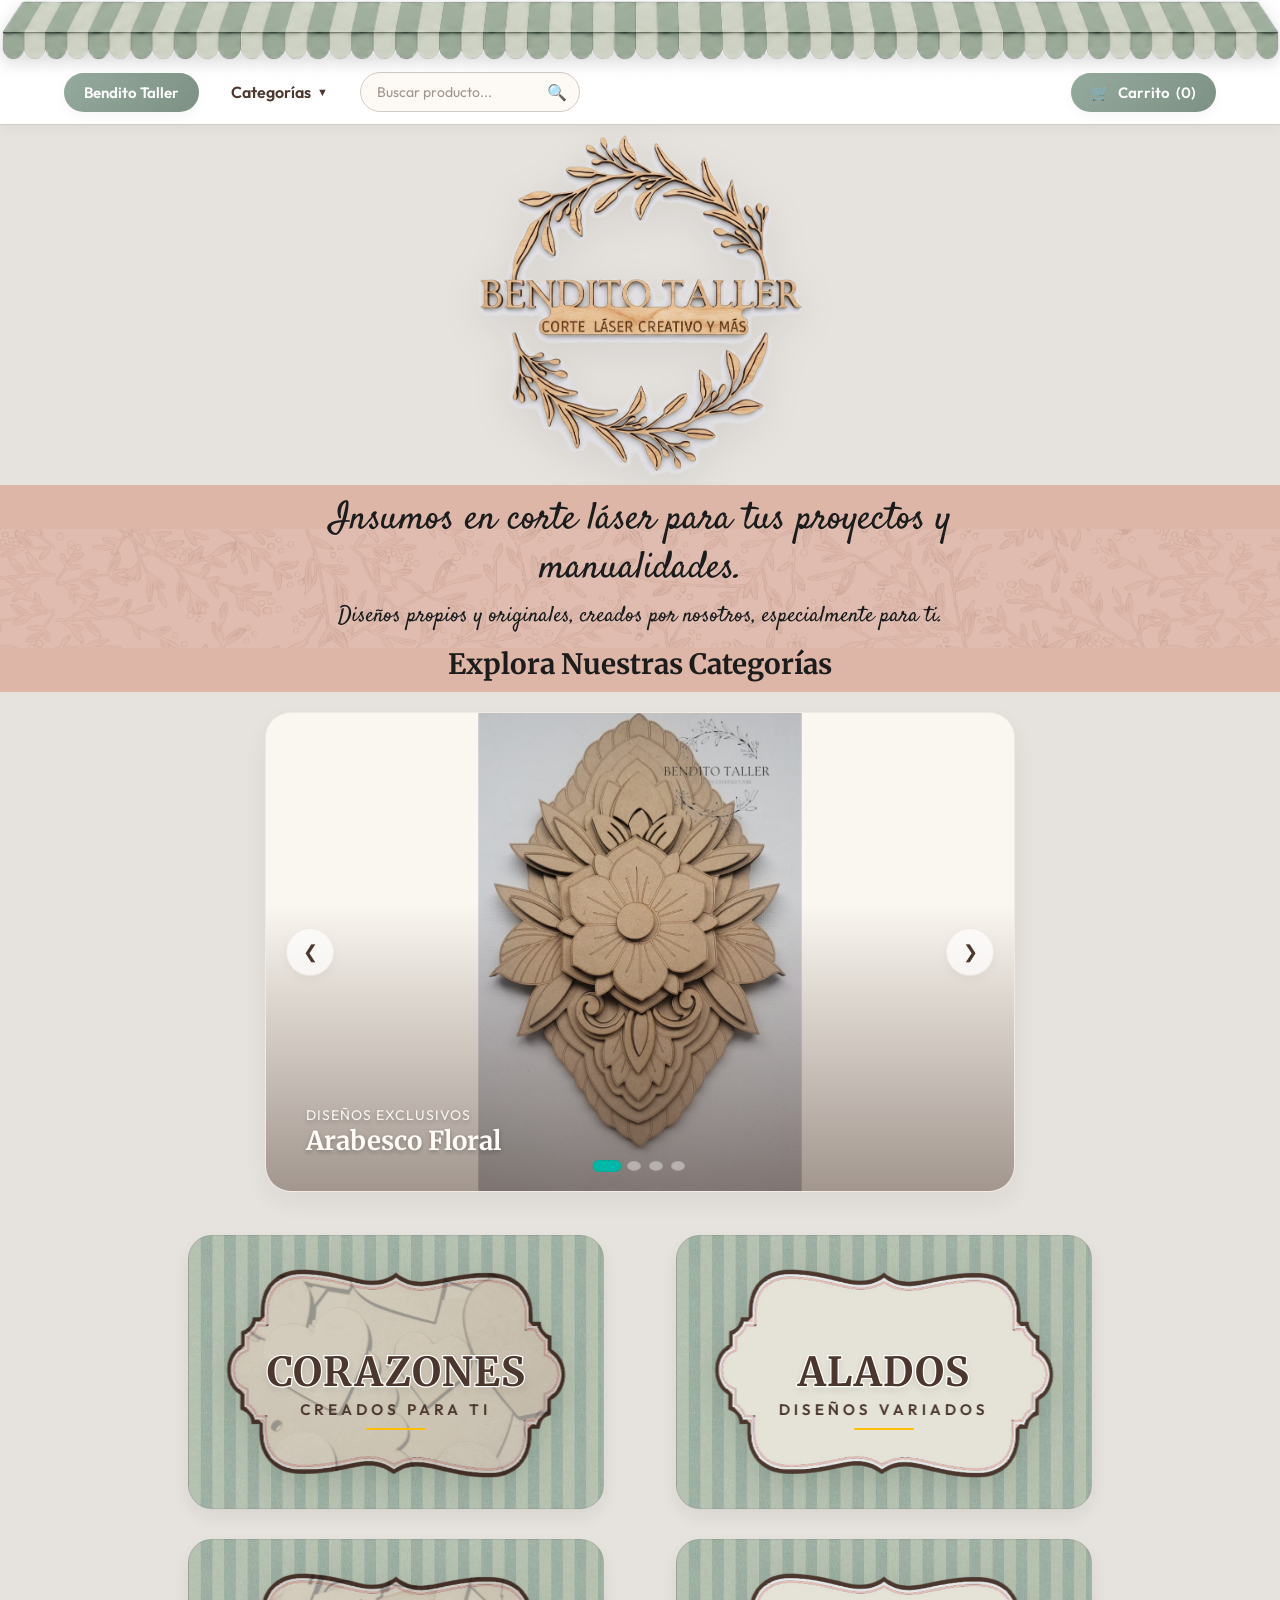
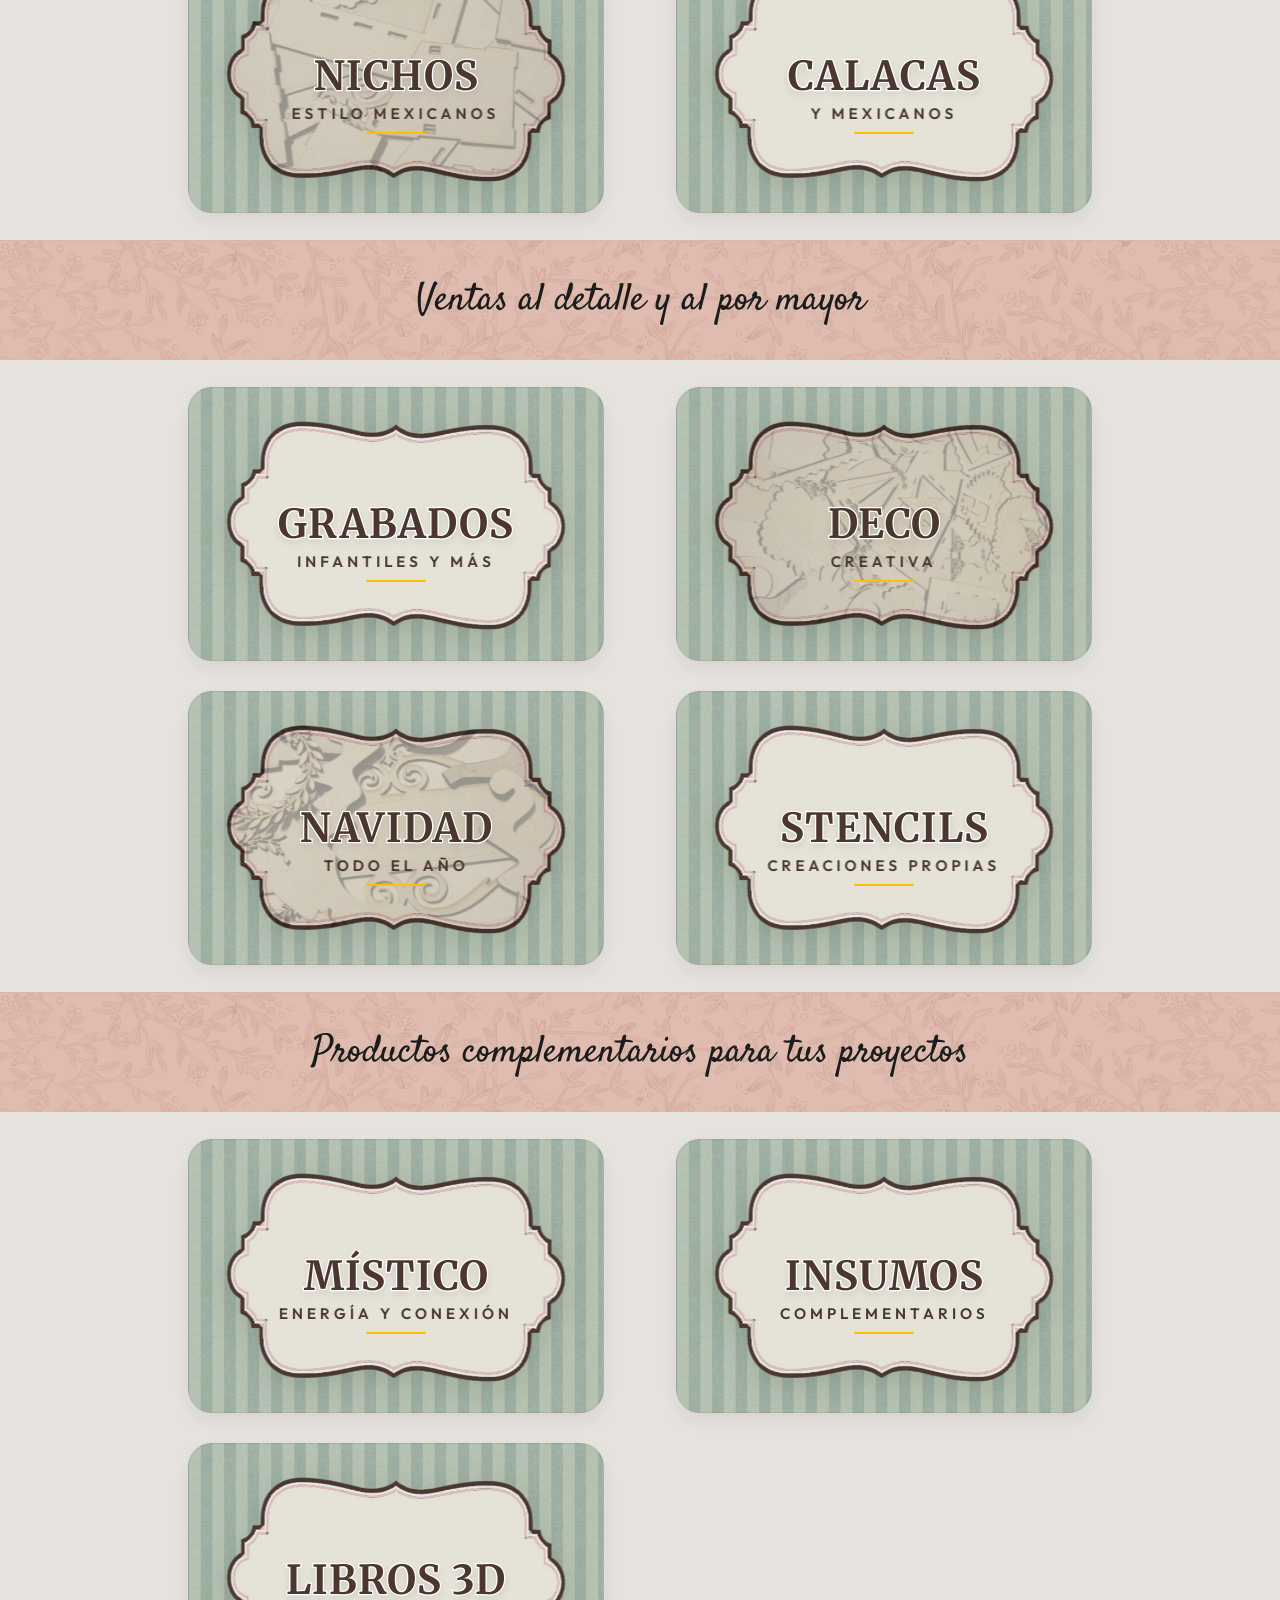
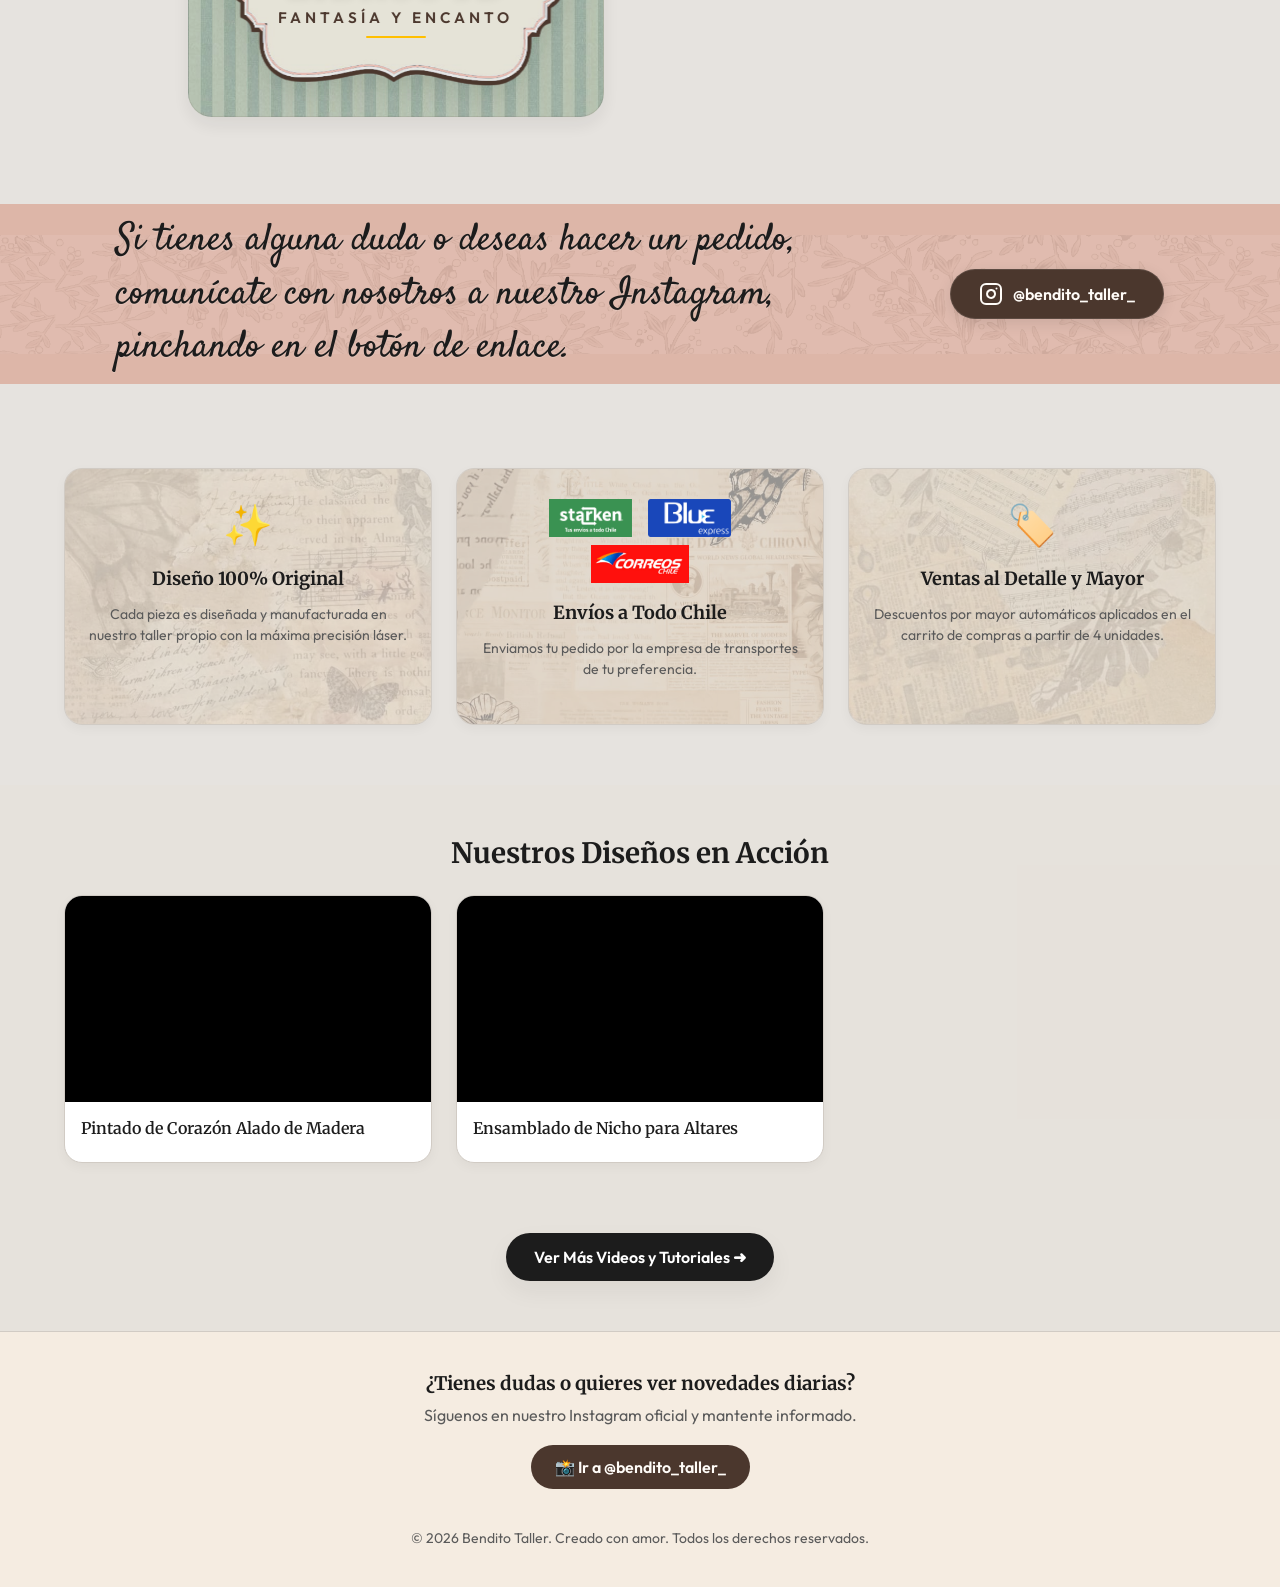
==== add.html @ 42df8657 "SUBIR DATOS CARRITO" ====
<!DOCTYPE html>
<html lang="es">
<head>
    <meta charset="UTF-8">
    <meta name="viewport" content="width=device-width, initial-scale=1.0">
    <title>Redireccionando... | Bendito Taller</title>
</head>
<body style="font-family: Arial, sans-serif; text-align: center; padding: 50px; background-color: #fffcf8; color: #4b372d;">
    
    <div style="font-size: 40px; margin-bottom: 20px;">🛍️</div>
    <h2>Cargando selector de producto...</h2>
    <p>Por favor espera un momento.</p>

    <!-- Cargar base de datos para validar IDs antes de redirigir -->
    <script src="productos.js"></script>
    <script>
        const params = new URLSearchParams(window.location.search);
        
        // Soporta tanto ?id=CA10 como ?producto=CA10 de enlaces antiguos y nuevos
        const originalId = params.get("id") || params.get("producto") || "";
        
        // Normalizar ID antiguo a minúsculas y sin caracteres especiales (ej: reno-base -> renobase)
        let cleanId = originalId.toLowerCase().replace(/[^a-z0-9]/g, "");

        // Guardar el referrer original de Google Sites (si existe) para saber a qué subpágina específica volver
        if (document.referrer && (document.referrer.includes("bendito-taller") || document.referrer.includes("benditotaller") || document.referrer.includes("google.com"))) {
            sessionStorage.setItem("referrerSites", document.referrer);
        } else {
            sessionStorage.setItem("referrerSites", "https://sites.google.com/view/bendito-taller/p%C3%A1gina-principal");
        }
        sessionStorage.setItem("fromSites", "true");

        // Validar si existe en la base de datos de productos.js
        if (cleanId && productos[cleanId]) {
            window.location.href = `index.html?producto=${cleanId}`;
        } else {
            let encontrado = false;
            
            // Solo buscar coincidencia parcial si cleanId no está vacío
            if (cleanId) {
                for (let key in productos) {
                    if (key.includes(cleanId) || cleanId.includes(key)) {
                        window.location.href = `index.html?producto=${key}`;
                        encontrado = true;
                        break;
                    }
                }
            }
            
            // Fallback: Redirigir a la raíz si no hay coincidencia
            if (!encontrado) {
                window.location.href = "index.html";
            }
        }
    </script>
</body>
</html>
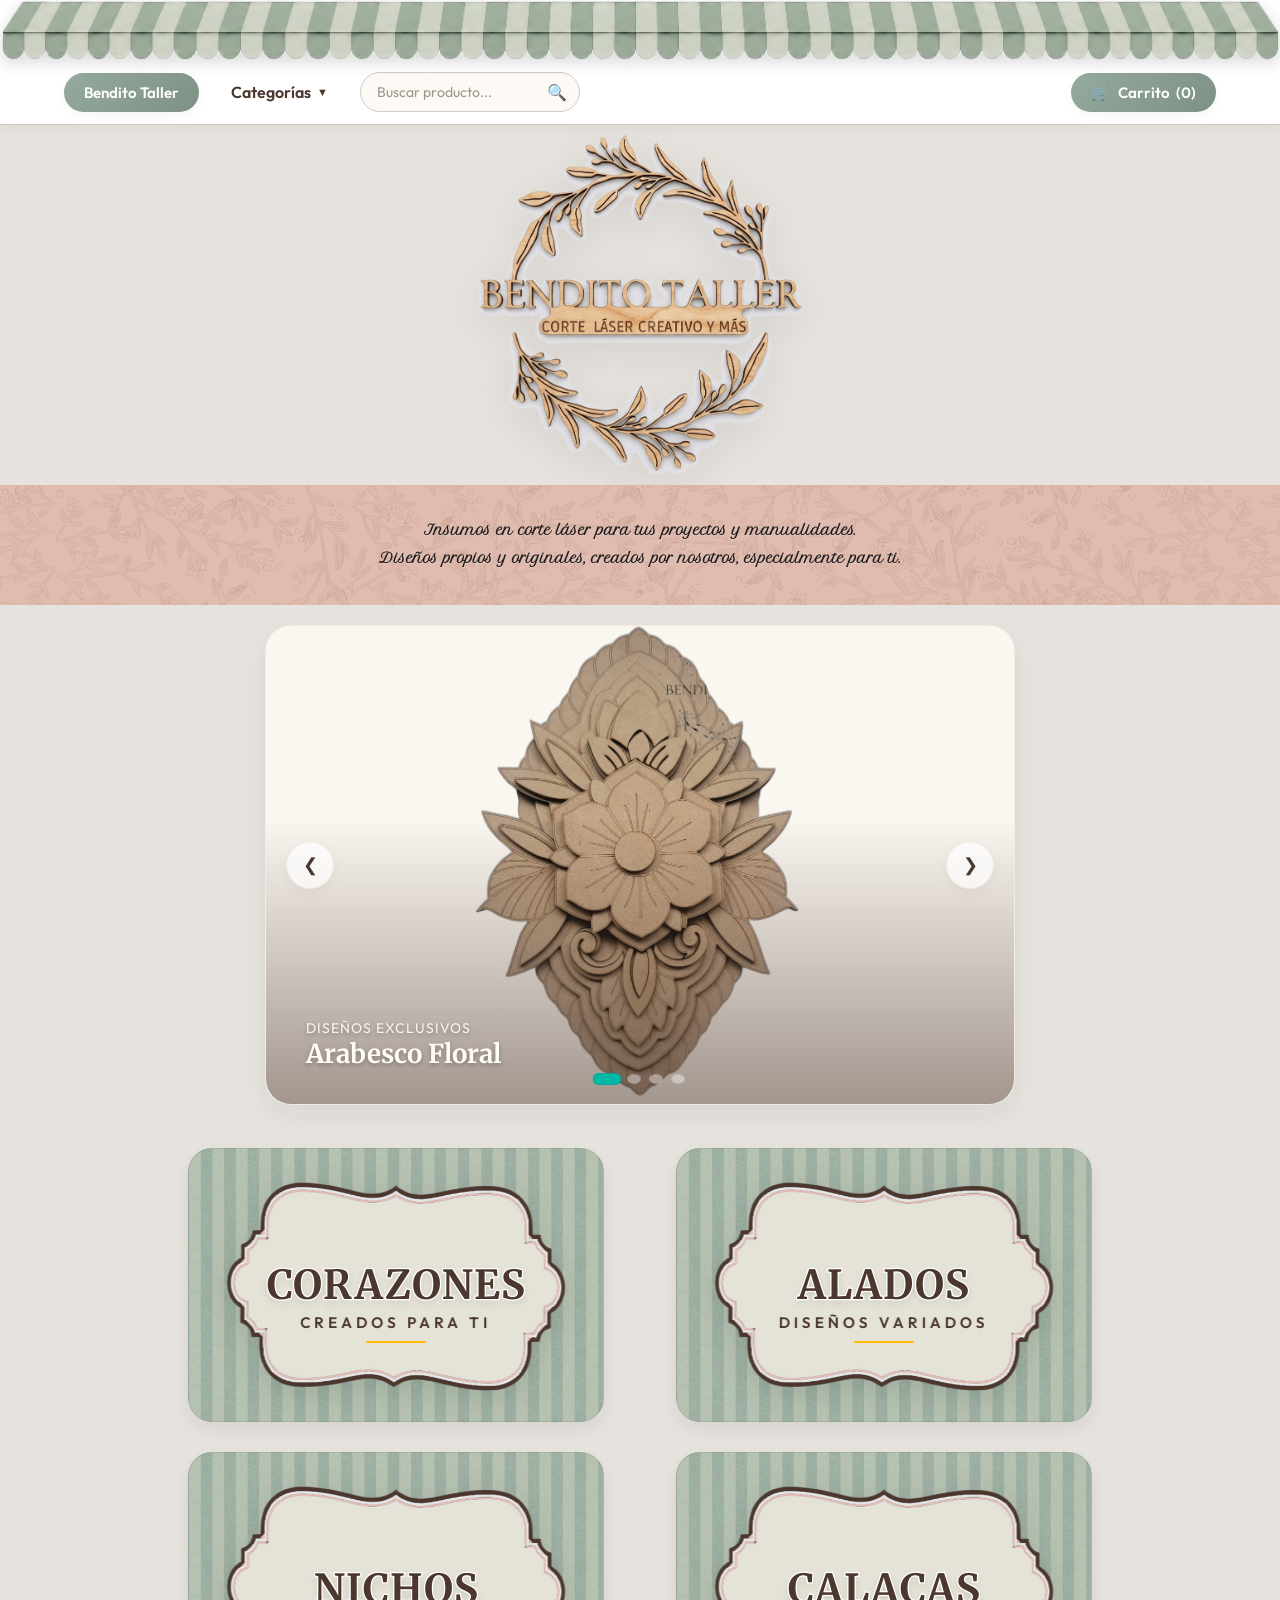
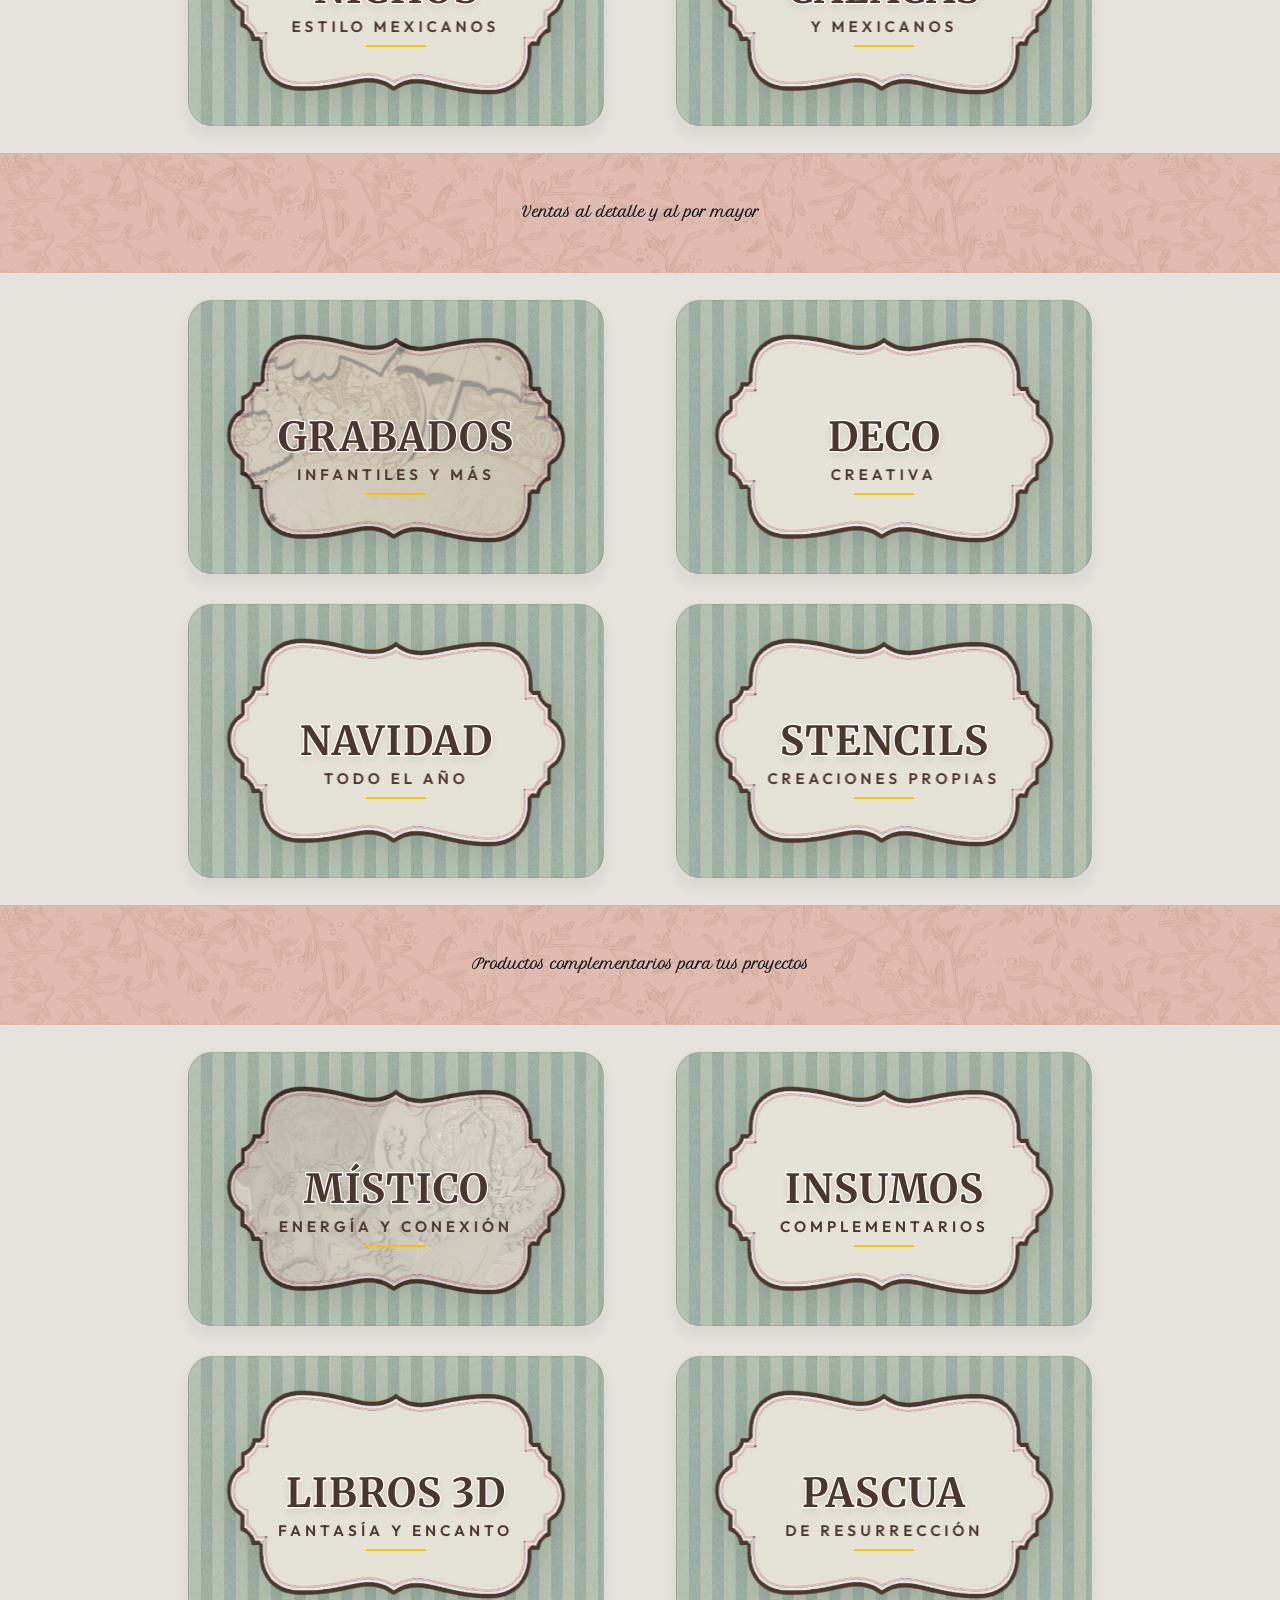
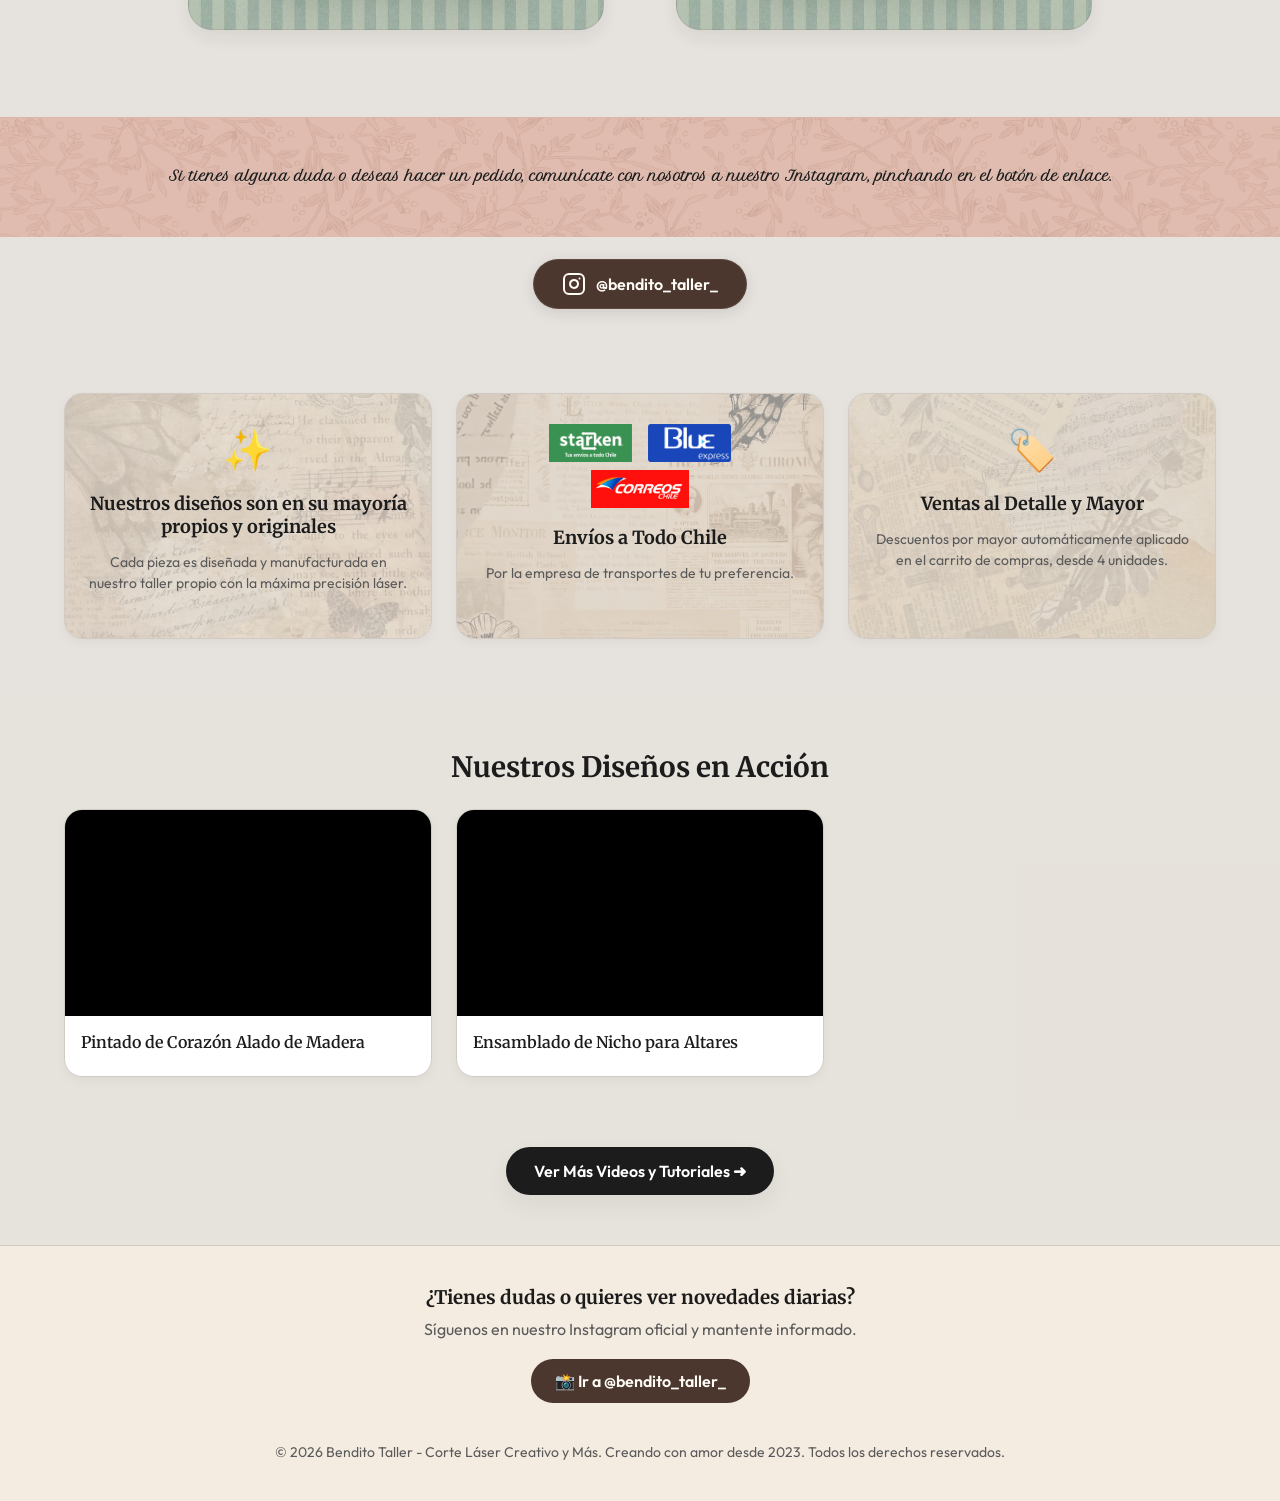
==== commit 0cdc4df1: "act" ====
--- a/add.html
+++ b/add.html
@@ -1,57 +1,58 @@
-<!DOCTYPE html>
-<html lang="es">
-<head>
-    <meta charset="UTF-8">
-    <meta name="viewport" content="width=device-width, initial-scale=1.0">
-    <title>Redireccionando... | Bendito Taller</title>
-</head>
-<body style="font-family: Arial, sans-serif; text-align: center; padding: 50px; background-color: #fffcf8; color: #4b372d;">
-    
-    <div style="font-size: 40px; margin-bottom: 20px;">🛍️</div>
-    <h2>Cargando selector de producto...</h2>
-    <p>Por favor espera un momento.</p>
-
-    <!-- Cargar base de datos para validar IDs antes de redirigir -->
-    <script src="productos.js"></script>
-    <script>
-        const params = new URLSearchParams(window.location.search);
-        
-        // Soporta tanto ?id=CA10 como ?producto=CA10 de enlaces antiguos y nuevos
-        const originalId = params.get("id") || params.get("producto") || "";
-        
-        // Normalizar ID antiguo a minúsculas y sin caracteres especiales (ej: reno-base -> renobase)
-        let cleanId = originalId.toLowerCase().replace(/[^a-z0-9]/g, "");
-
-        // Guardar el referrer original de Google Sites (si existe) para saber a qué subpágina específica volver
-        if (document.referrer && (document.referrer.includes("bendito-taller") || document.referrer.includes("benditotaller") || document.referrer.includes("google.com"))) {
-            sessionStorage.setItem("referrerSites", document.referrer);
-        } else {
-            sessionStorage.setItem("referrerSites", "https://sites.google.com/view/bendito-taller/p%C3%A1gina-principal");
-        }
-        sessionStorage.setItem("fromSites", "true");
-
-        // Validar si existe en la base de datos de productos.js
-        if (cleanId && productos[cleanId]) {
-            window.location.href = `index.html?producto=${cleanId}`;
-        } else {
-            let encontrado = false;
-            
-            // Solo buscar coincidencia parcial si cleanId no está vacío
-            if (cleanId) {
-                for (let key in productos) {
-                    if (key.includes(cleanId) || cleanId.includes(key)) {
-                        window.location.href = `index.html?producto=${key}`;
-                        encontrado = true;
-                        break;
-                    }
-                }
-            }
-            
-            // Fallback: Redirigir a la raíz si no hay coincidencia
-            if (!encontrado) {
-                window.location.href = "index.html";
-            }
-        }
-    </script>
-</body>
-</html>
+<!DOCTYPE html>
+<html lang="es">
+<head>
+    <meta charset="UTF-8">
+    <meta name="viewport" content="width=device-width, initial-scale=1.0">
+    <meta name="view-transition" content="same-origin">
+    <title>Redireccionando... | Bendito Taller</title>
+</head>
+<body style="font-family: Arial, sans-serif; text-align: center; padding: 50px; background-color: #fffcf8; color: #4b372d;">
+    
+    <div style="font-size: 40px; margin-bottom: 20px;">🛍️</div>
+    <h2>Cargando selector de producto...</h2>
+    <p>Por favor espera un momento.</p>
+
+    <!-- Cargar base de datos para validar IDs antes de redirigir -->
+    <script src="productos.js"></script>
+    <script>
+        const params = new URLSearchParams(window.location.search);
+        
+        // Soporta tanto ?id=CA10 como ?producto=CA10 de enlaces antiguos y nuevos
+        const originalId = params.get("id") || params.get("producto") || "";
+        
+        // Normalizar ID antiguo a minúsculas y sin caracteres especiales (ej: reno-base -> renobase)
+        let cleanId = originalId.toLowerCase().replace(/[^a-z0-9]/g, "");
+
+        // Guardar el referrer original de Google Sites (si existe) para saber a qué subpágina específica volver
+        if (document.referrer && (document.referrer.includes("bendito-taller") || document.referrer.includes("benditotaller") || document.referrer.includes("google.com"))) {
+            sessionStorage.setItem("referrerSites", document.referrer);
+        } else {
+            sessionStorage.setItem("referrerSites", "https://sites.google.com/view/bendito-taller/p%C3%A1gina-principal");
+        }
+        sessionStorage.setItem("fromSites", "true");
+
+        // Validar si existe en la base de datos de productos.js
+        if (cleanId && productos[cleanId]) {
+            window.location.href = `index.html?producto=${cleanId}`;
+        } else {
+            let encontrado = false;
+            
+            // Solo buscar coincidencia parcial si cleanId no está vacío
+            if (cleanId) {
+                for (let key in productos) {
+                    if (key.includes(cleanId) || cleanId.includes(key)) {
+                        window.location.href = `index.html?producto=${key}`;
+                        encontrado = true;
+                        break;
+                    }
+                }
+            }
+            
+            // Fallback: Redirigir a la raíz si no hay coincidencia
+            if (!encontrado) {
+                window.location.href = "index.html";
+            }
+        }
+    </script>
+</body>
+</html>
